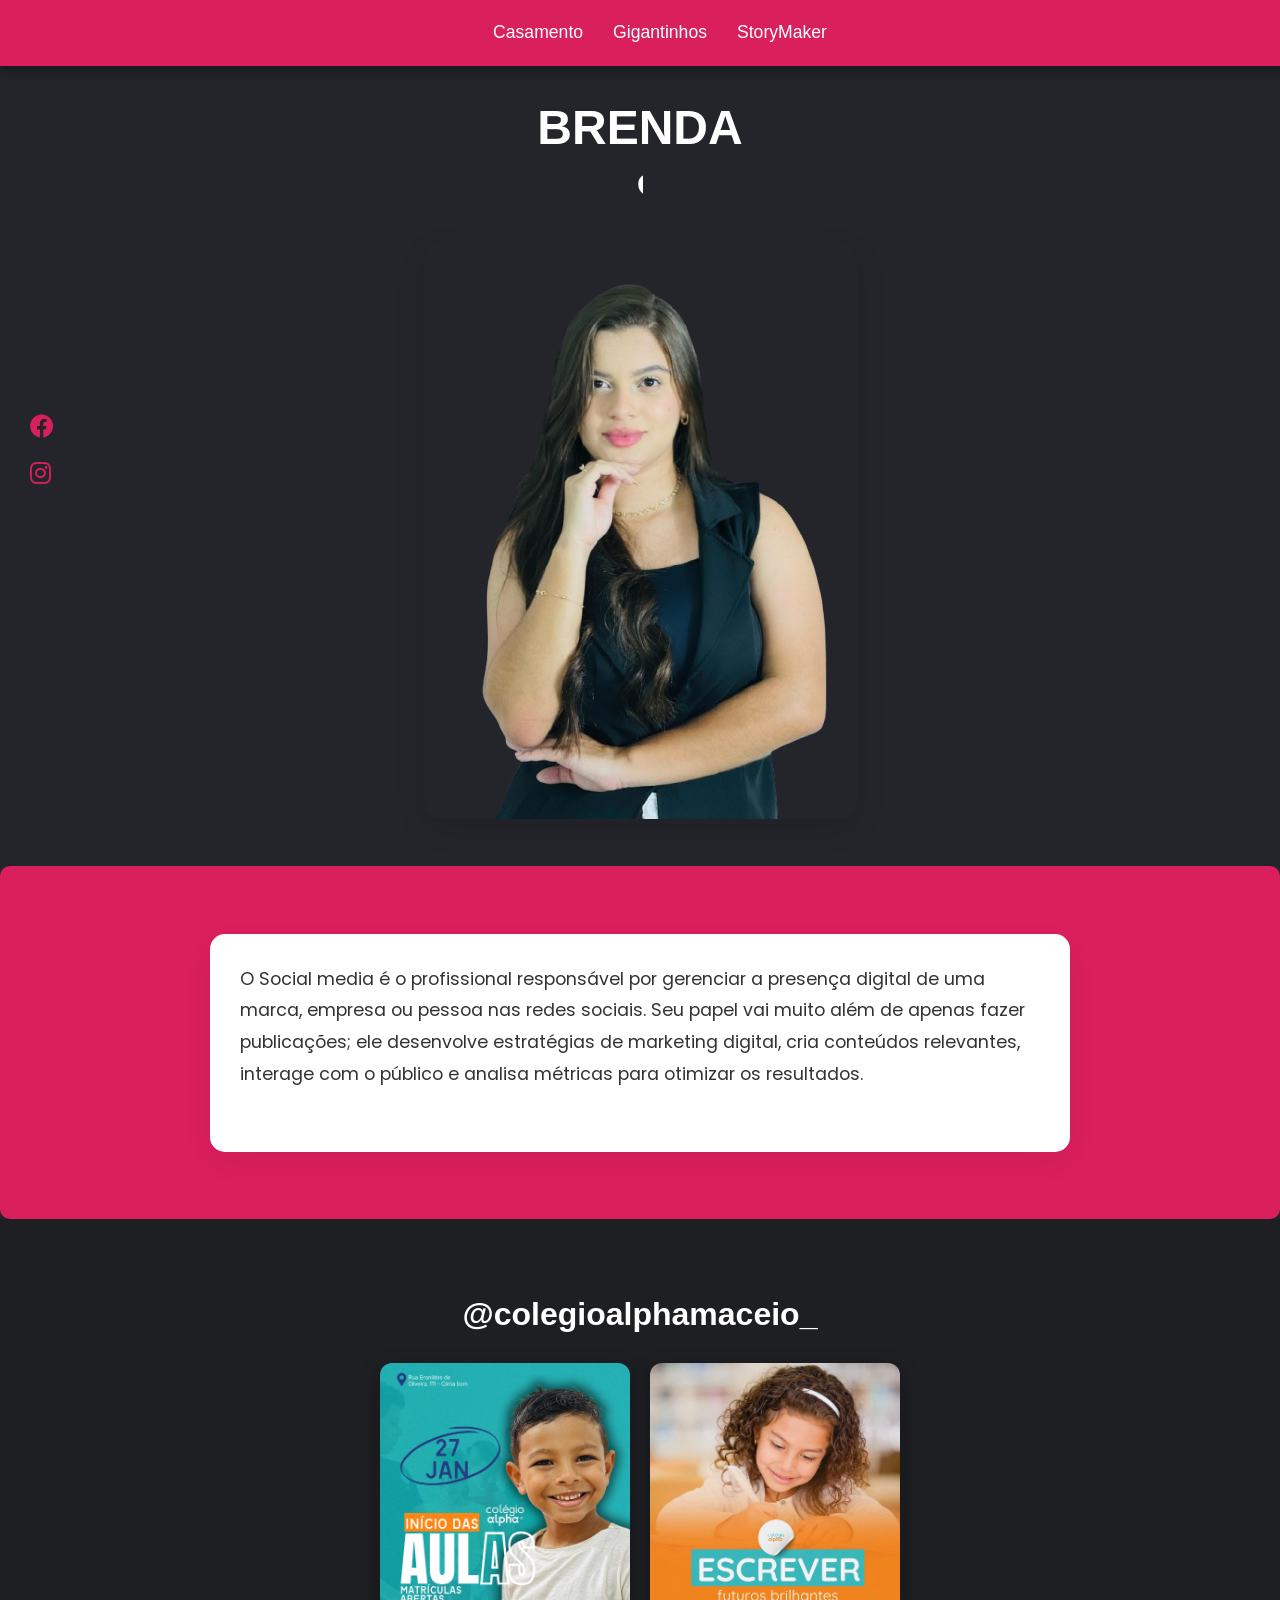
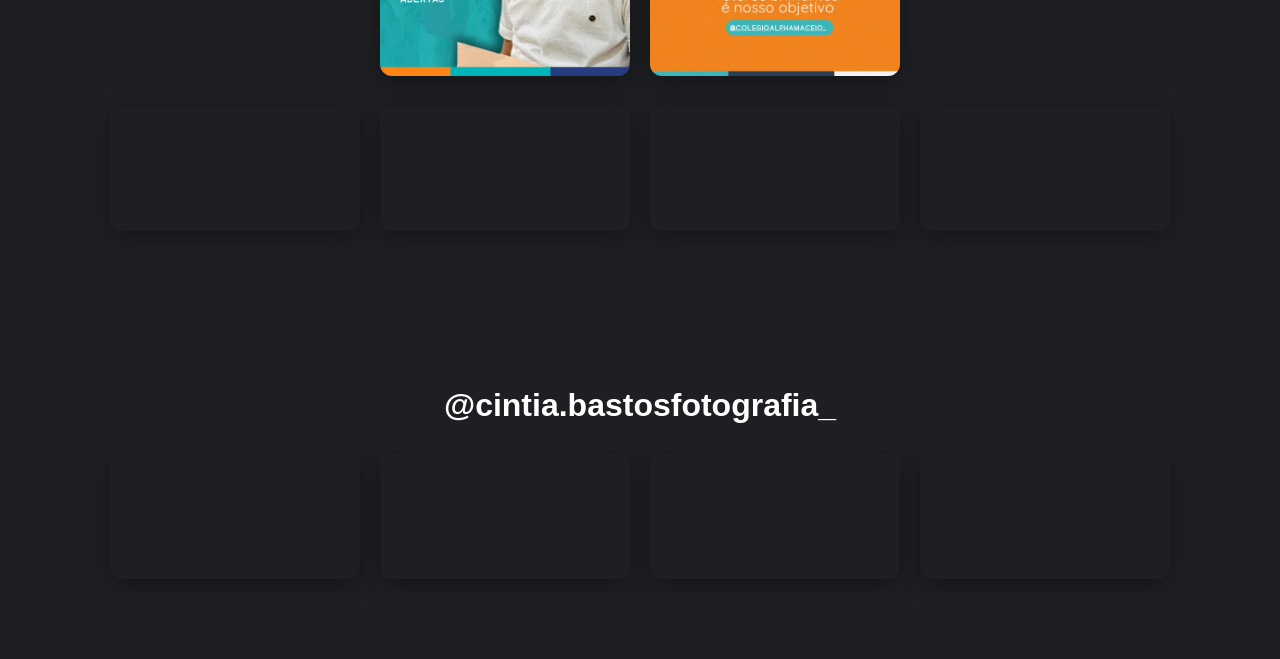
==== socialmedia.html @ 1ca18bd4 "first commit" ====
<!DOCTYPE html>
<html lang="pt-br">
<head>
    <meta charset="UTF-8">
    <meta name="viewport" content="width=device-width, initial-scale=1.0">
    <title>Social Media</title>

    <!-- Google Fonts -->
    <link href="https://fonts.googleapis.com/css2?family=Poppins:wght@300;400;500&display=swap" rel="stylesheet">
    <link href="https://fonts.googleapis.com/css2?family=Dancing+Script&display=swap" rel="stylesheet">

    <!-- Font Awesome -->
    <link href="https://cdnjs.cloudflare.com/ajax/libs/font-awesome/6.0.0-beta3/css/all.min.css" rel="stylesheet">

    <!-- Seu CSS -->
    <link rel="stylesheet" href="socialmedia.css">
</head>
<body>

    <header>
        <ul class="nav">
            <li class="nav-item"><a class="nav-link active" href="casamento.html">Casamento</a></li>
            <li class="nav-item"><a class="nav-link" href="gigantinhos.html">Gigantinhos</a></li>
            <li class="nav-item"><a class="nav-link" href="/">StoryMaker</a></li>
        </ul>
    </header>

    <div class="container">
        <div class="text">
          <h1>
            BRENDA<br>
            <strong class="typing">Social media</strong>
          </h1>
        </div>
        <div class="principal">
          <img src="/img/brenda.png" alt="Foto da Brenda">
        </div>
      </div>
      
        <!-- Redes sociais -->
        <div class="social-icons">
            <a href="https://facebook.com" target="_blank" class="social-icon"><i class="fab fa-facebook"></i></a>
            <a href="https://instagram.com" target="_blank" class="social-icon"><i class="fab fa-instagram"></i></a>
        </div>

        <!-- Resumo -->
        <section class="perfil-section">
            <p class="perfil-resumo">
                O Social media é o profissional
                responsável por gerenciar a
                presença digital de uma marca,
                empresa ou pessoa nas redes
                sociais. Seu papel vai muito além
                de apenas fazer publicações; ele
                desenvolve estratégias de
                marketing digital, cria conteúdos
                relevantes, interage com o público
                e analisa métricas para otimizar os resultados.<br><br>
                
            </p>
        </section>
    </main>

    <section class="galeria1">
        <h2>@colegioalphamaceio_</h2>
      
        <!-- Imagens -->
        <div class="imagens">
          <img src="/img/Matrículas abertas .png" alt="Imagem 1">
          <img src="/img/Imagem do WhatsApp de 2025-04-13 à(s) 15.08.41_ffd06fe3.jpg" alt="Imagem 2">
          <!-- Adicione mais se quiser -->
        </div>
      
        <!-- Vídeos -->
        <div class="videos">
          <video src="/videos/alpha1.mp4" autoplay loop muted playsinline></video>
          <video src="/videos/alpha2.mp4" autoplay loop muted playsinline></video>
          <video src="/videos/alpha3.mp4" autoplay loop muted playsinline></video>
          <video src="/videos/alpha4.mp4" autoplay loop muted playsinline></video>
          <!-- Pode adicionar mais vídeos aqui -->
        </div>
      </section>

      
    <section class="galeria1">
        <h2>@cintia.bastosfotografia_</h2>
        <div class="videos">
          <video src="/videos/cintia1.mp4" autoplay loop muted playsinline></video>
          <video src="/videos/cintia2.mp4" autoplay loop muted playsinline></video>
          <video src="/videos/cintia3.mp4" autoplay loop muted playsinline></video>
          <video src="/videos/cintia4.mp4" autoplay loop muted playsinline></video>
          <!-- Pode adicionar mais vídeos aqui -->
        </div>
      </section>
      
      

</body>
</html>
---- socialmedia.css ----
body {
    margin: 0;
    font-family: 'Poppins', sans-serif;
    background-color: #23252a;
    color: #333;
  }
  
  .nav {
    position: fixed;
    list-style: none;
    display: flex;
    justify-content: center;
    gap: 30px;
    padding: 20px;
    margin: 0;
    background-color: #d91f5c;
    border-bottom: 1px solid #d91f5c;
    box-shadow: 0 4px 10px rgba(0, 0, 0, 0.4);
    width: 100%;
  }
  
  .nav-link {
    color: white;
    font-family: 'Bauhaus 93', sans-serif;
    text-decoration: none;
    font-size: 1.1em;
  }
  
  .nav-link:hover {
    color: #a31440;
  }
  
  .container {
    text-align: center;
    padding: 40px 20px;
  }
  
  .text {
    margin-top: 90px;
    margin-left: 50px;
    flex: 1;
    min-width: 300px;
    padding: 10px 20px;
} 
  .text h1 {
    margin-top: -40px;
    font-size: 3em;
    font-family: 'Rubik', sans-serif;
    margin-bottom: 10px;
    color: #fff;
    margin-left: -50px;
  }
  
  .text h1 strong {
    margin-top: -30px;
    font-family: 'Dancing Script', cursive;
    font-size: 1.5em;
    display: inline-block;
    overflow: hidden;
    white-space: nowrap;
    padding-right: 5px;
    animation: typing 2s steps(12) 1s infinite, blink 0.75s step-end infinite;
    width: 0;
    color: #fff;
}

@keyframes typing {
    from { width: 0; }
    to { width: 100%; }
}

@keyframes blink {
    50% { border-color: transparent; }
}

  .principal img {
    max-width: 100%;
    height: auto;
    border-radius: 20px;
    box-shadow: 0 10px 30px rgba(0, 0, 0, 0.1);
  }
  
  .social-icons {
    position: fixed;
    left: 20px; /* Agora aparece do lado esquerdo visível */
    top: 50%;
    transform: translateY(-50%);
    display: flex;
    flex-direction: column;
    gap: 12px;
    z-index: 999;
  }
  
  .social-icon {
    font-size: 1.5rem;
    color: #d91f5c;
    margin: 0 10px;
    transition: transform 0.3s;
  }
  
  .social-icon:hover {
    transform: scale(1.2);
  }
  
  
  .perfil-section {
    padding: 50px 20px;
    background: #d91f5c;
    display: flex;
    justify-content: center;
    border-radius: 10px;
  }
  
  .perfil-resumo {
    font-family: 'Poppins', sans-serif;
    font-size: 1.1rem;
    line-height: 1.8;
    color: #333;
    max-width: 800px;
    background: #fff;
    padding: 30px;
    border-radius: 15px;
    box-shadow: 0 10px 30px rgba(0,0,0,0.05);
    transition: transform 0.3s ease;
  }
  
  .perfil-resumo:hover {
    transform: scale(1.02);
  }
  
  .perfil-resumo .destaque {
    color: #d91f5c;
    font-weight: 600;
    display: block;
    margin-top: 20px;
    font-size: 1.2rem;
  }
  
  .galeria1 {
    padding: 50px 20px;
    background-color: #1e1f23;
    text-align: center;
  }
  
  .galeria1 h2 {
    color: #fff;
    font-family: 'Rubik', sans-serif;
    margin-bottom: 30px;
    font-size: 2em;
  }
  
  .imagens,
  .videos {
    display: flex;
    flex-wrap: wrap;
    justify-content: center;
    gap: 20px;
    margin-bottom: 30px;
  }
  
  .imagens img {
    width: 250px;
    height: auto;
    border-radius: 12px;
    box-shadow: 0 6px 20px rgba(0,0,0,0.3);
    transition: transform 0.3s ease;
  }
  
  .imagens img:hover {
    transform: scale(1.05);
  }
  
  .videos video {
    width: 250px;
    height: auto;
    border-radius: 12px;
    box-shadow: 0 6px 20px rgba(0,0,0,0.3);
  }
  
  @media (max-width: 1024px) {
    .imagens img,
    .videos video {
      width: 200px;
    }
  }
  
  @media (max-width: 768px) {
    .container {
      flex-direction: column;
      align-items: center;
      padding: 20px 10px;
    }
  
    .text {
        margin-top: 80px;
      margin-left: 0;
      text-align: center;
    }
  
    .text h1 {
      margin-left: 0;
      font-size: 2em;
    }
  
    .text h1 strong {
      font-size: 1.5em;
    }
  
    .container {
        display: flex;
        align-items: center;
        justify-content: center;
        flex-wrap: wrap;
        gap: 40px;
        padding: 40px 20px;
      }
      

    .nav-link{
        font-family: 'Bauhaus 93';
    }
  
    .imagens img,
    .videos video {
      width: 100%;
      max-width: 300px;
    }
  
    .galeria1 h2 {
      font-size: 1.5em;
    }
  
    .social-icons {
      left: 10px;
      gap: 8px;
    }
  
    .social-icon {
      font-size: 1.3rem;
    }
  }
  
  @media (max-width: 480px) {

    .nav-link{
        font-family: 'Bauhaus 93';
    } 
    .text h1 {
      font-size: 1.6em;
    }
  
    .text h1 strong {
      font-size: 1.5em;
    }
  
    .imagens,
    .videos {
      flex-direction: column;
      align-items: center;
    }
  
    .imagens img,
    .videos video {
      width: 90%;
      max-width: 280px;
    }
  
    .social-icons {
      position: static;
      flex-direction: row;
      justify-content: center;
      margin-top: 20px;
    }
  
    .galeria1 {
      padding: 30px 10px;
    }
  }
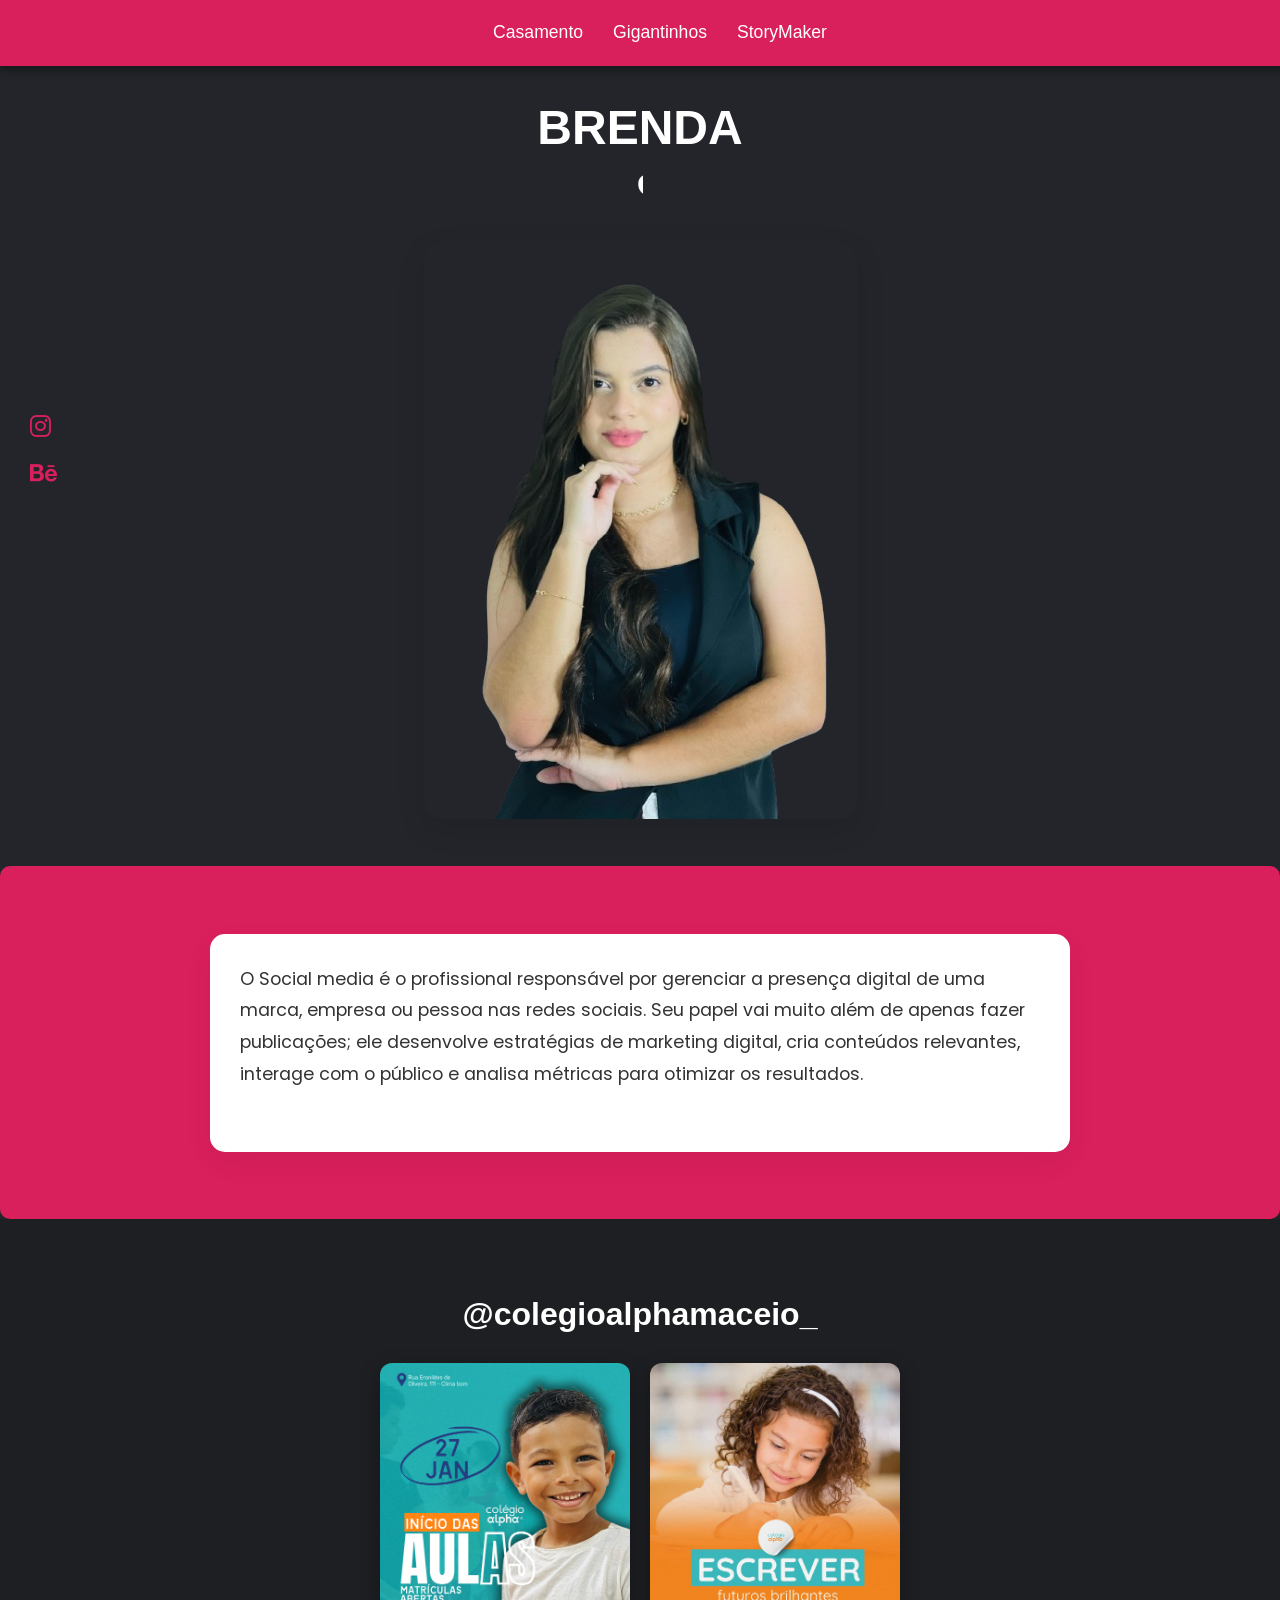
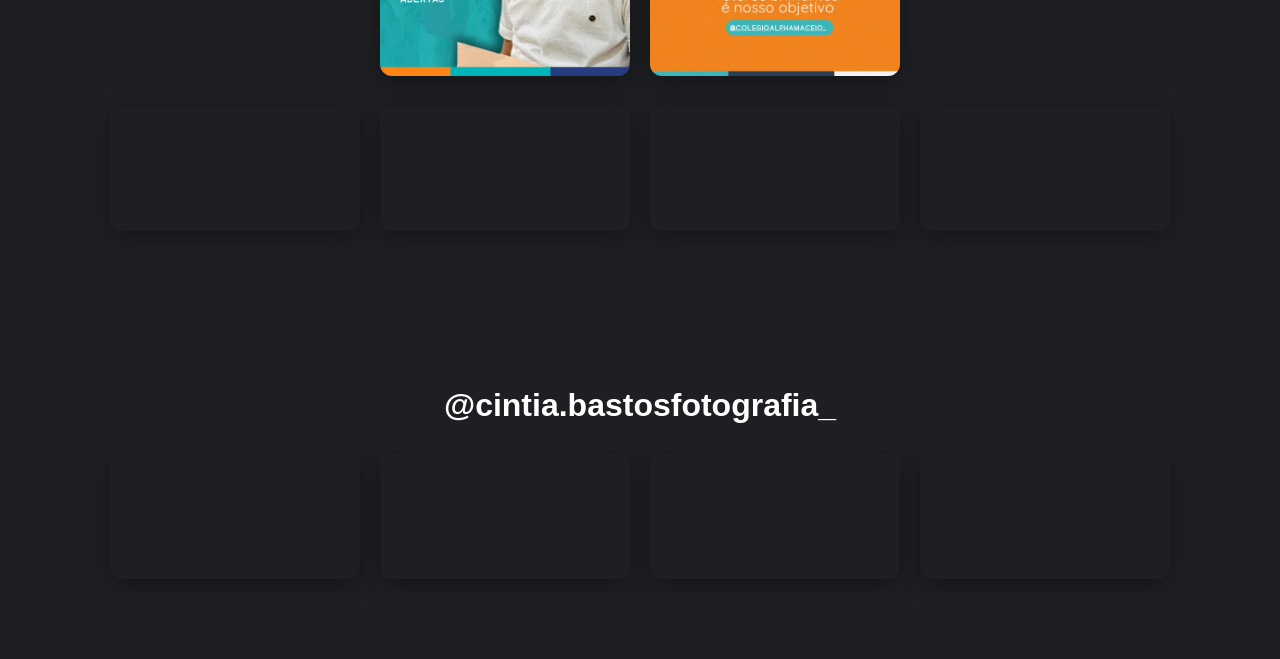
==== commit 99ad997f: "Update socialmedia.html" ====
--- a/socialmedia.html
+++ b/socialmedia.html
@@ -37,12 +37,15 @@
         </div>
       </div>
       
-        <!-- Redes sociais -->
-        <div class="social-icons">
-            <a href="https://facebook.com" target="_blank" class="social-icon"><i class="fab fa-facebook"></i></a>
-            <a href="https://instagram.com" target="_blank" class="social-icon"><i class="fab fa-instagram"></i></a>
-        </div>
-
+              <div class="social-icons">
+    <a href="https://www.instagram.com/brendastorymaker_?igsh=MXA4cjU0ZzBuaXN2MQ==" target="_blank" class="social-icon">
+        <i class="fab fa-instagram"></i>
+    </a>
+    <!-- Ícone do Behance -->
+    <a href="https://www.behance.net/ibmdesign" target="_blank" class="social-icon">
+        <i class="fab fa-behance"></i>
+    </a>
+</div>
         <!-- Resumo -->
         <section class="perfil-section">
             <p class="perfil-resumo">
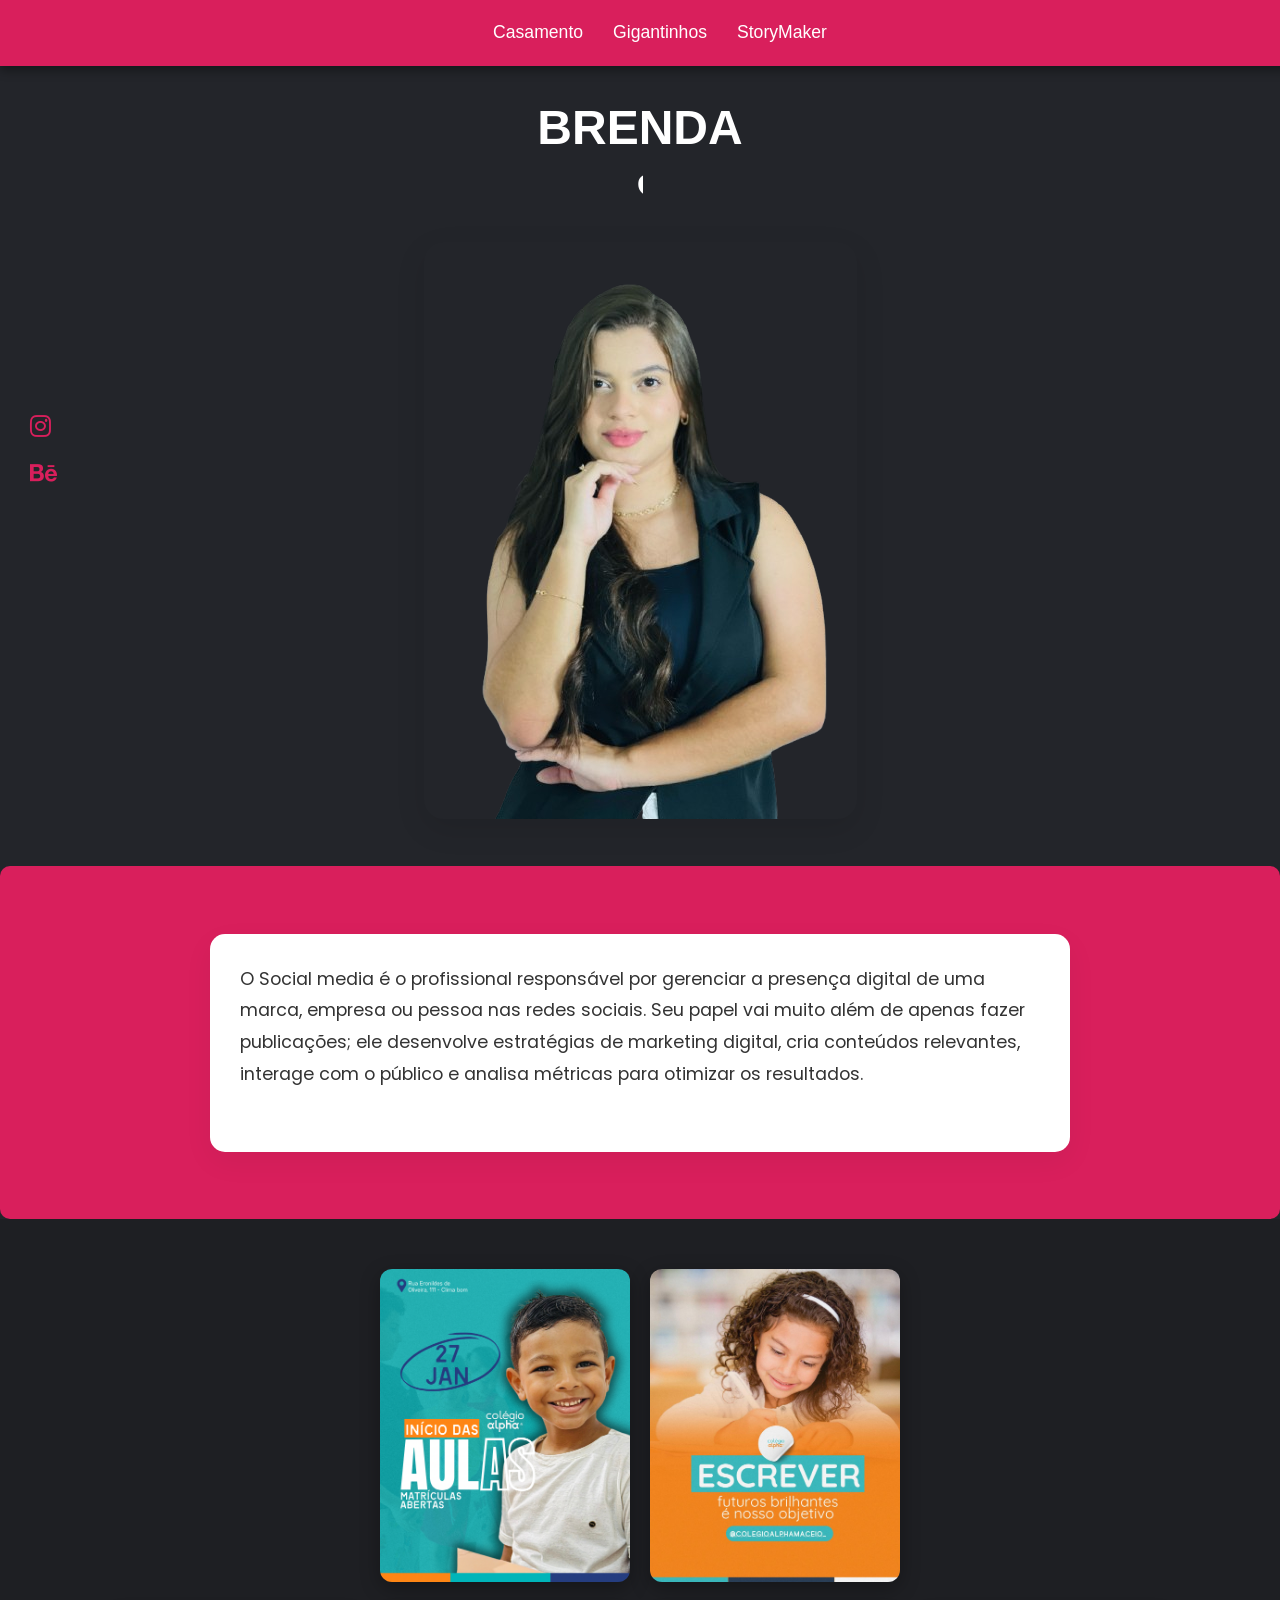
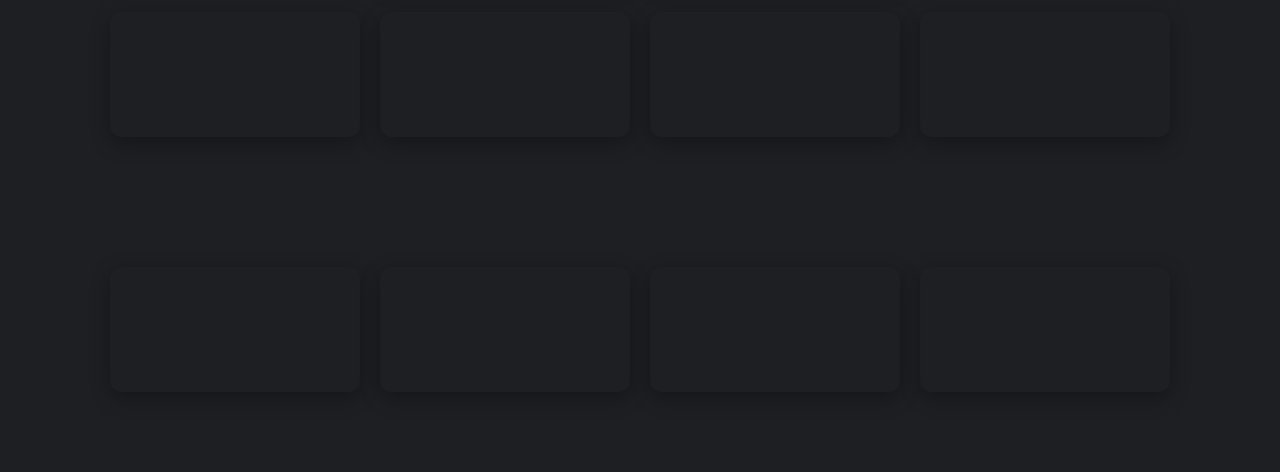
==== commit 8685e523: "Update socialmedia.html" ====
--- a/socialmedia.html
+++ b/socialmedia.html
@@ -65,7 +65,7 @@
     </main>
 
     <section class="galeria1">
-        <h2>@colegioalphamaceio_</h2>
+     
       
         <!-- Imagens -->
         <div class="imagens">
@@ -86,7 +86,6 @@
 
       
     <section class="galeria1">
-        <h2>@cintia.bastosfotografia_</h2>
         <div class="videos">
           <video src="/videos/cintia1.mp4" autoplay loop muted playsinline></video>
           <video src="/videos/cintia2.mp4" autoplay loop muted playsinline></video>
